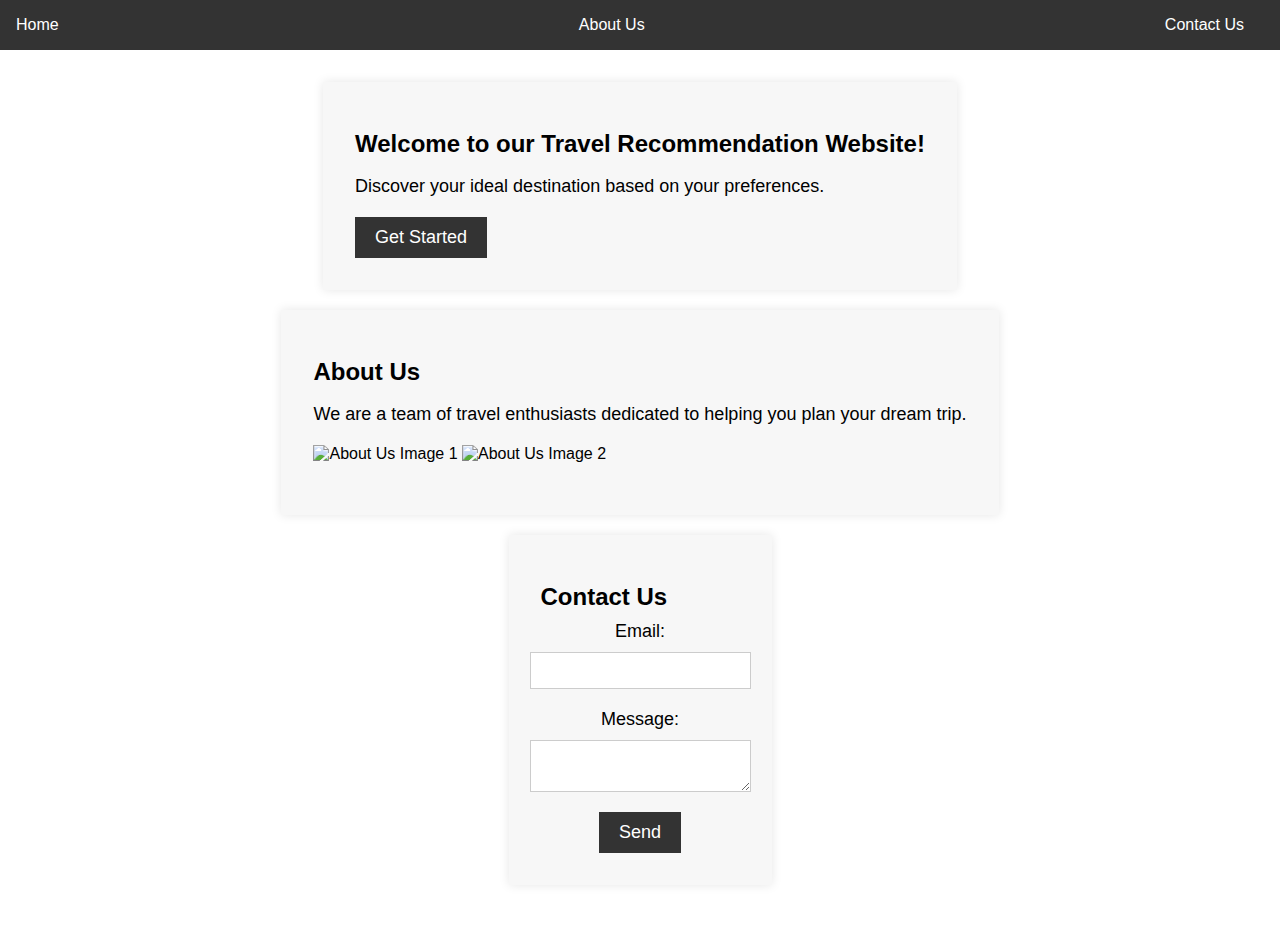
==== index.html @ bfe073b6 "Add initial set-up for html, css and js" ====
<!DOCTYPE html>
<html lang="en">
<head>
    <meta charset="UTF-8">
    <meta name="viewport" content="width=device-width, initial-scale=1.0">
    <title>Travel Recommendation Website</title>
    <link rel="stylesheet" href="styles.css">
</head>
<body>
    <header>
        <nav>
            <ul>
                <li><a href="#home">Home</a></li>
                <li><a href="#about">About Us</a></li>
                <li><a href="#contact">Contact Us</a></li>
            </ul>
        </nav>
    </header>
    <main>
        <section id="home">
            <h1>Welcome to our Travel Recommendation Website!</h1>
            <p>Discover your ideal destination based on your preferences.</p>
            <button>Get Started</button>
        </section>
        <section id="about">
            <h1>About Us</h1>
            <p>We are a team of travel enthusiasts dedicated to helping you plan your dream trip.</p>
            <img src="about-us-image1.jpg" alt="About Us Image 1">
            <img src="about-us-image2.jpg" alt="About Us Image 2">
        </section>
        <section id="contact">
            <h1>Contact Us</h1>
            <form>
                <label for="email">Email:</label>
                <input type="email" id="email" name="email">
                <label for="message">Message:</label>
                <textarea id="message" name="message"></textarea>
                <button>Send</button>
            </form>
        </section>
    </main>
    <script src="script.js"></script>
</body>
</html>
---- styles.css ----
body {
    font-family: Arial, sans-serif;
    margin: 0;
    padding: 0;
}

header {
    background-color: #333;
    color: #fff;
    padding: 1em;
    text-align: center;
}

nav ul {
    list-style: none;
    margin: 0;
    padding: 0;
    display: flex;
    justify-content: space-between;
}

nav li {
    margin-right: 20px;
}

nav a {
    color: #fff;
    text-decoration: none;
}

main {
    display: flex;
    flex-direction: column;
    align-items: center;
    padding: 2em;
}

section {
    background-color: #f7f7f7;
    padding: 2em;
    margin-bottom: 20px;
    box-shadow: 0 0 10px rgba(0, 0, 0, 0.1);
}

h1 {
    font-weight: bold;
    font-size: 24px;
    margin-bottom: 10px;
}

p {
    font-size: 18px;
    margin-bottom: 20px;
}

button {
    background-color: #333;
    color: #fff;
    border: none;
    padding: 10px 20px;
    font-size: 18px;
    cursor: pointer;
}

button:hover {
    background-color: #444;
}

img {
    width: 100%;
    height: 200px;
    object-fit: cover;
    margin-bottom: 20px;
}

form {
    display: flex;
    flex-direction: column;
    align-items: center;
}

label {
    font-size: 18px;
    margin-bottom: 10px;
}

input, textarea {
    width: 100%;
    padding: 10px;
    margin-bottom: 20px;
    border: 1px solid #ccc;
}

button[type="submit"] {
    background-color: #333;
    color: #fff;
    border: none;
    padding: 10px 20px;
    font-size: 18px;
    cursor: pointer;
}

button[type="submit"]:hover {
    background-color: #444;
}
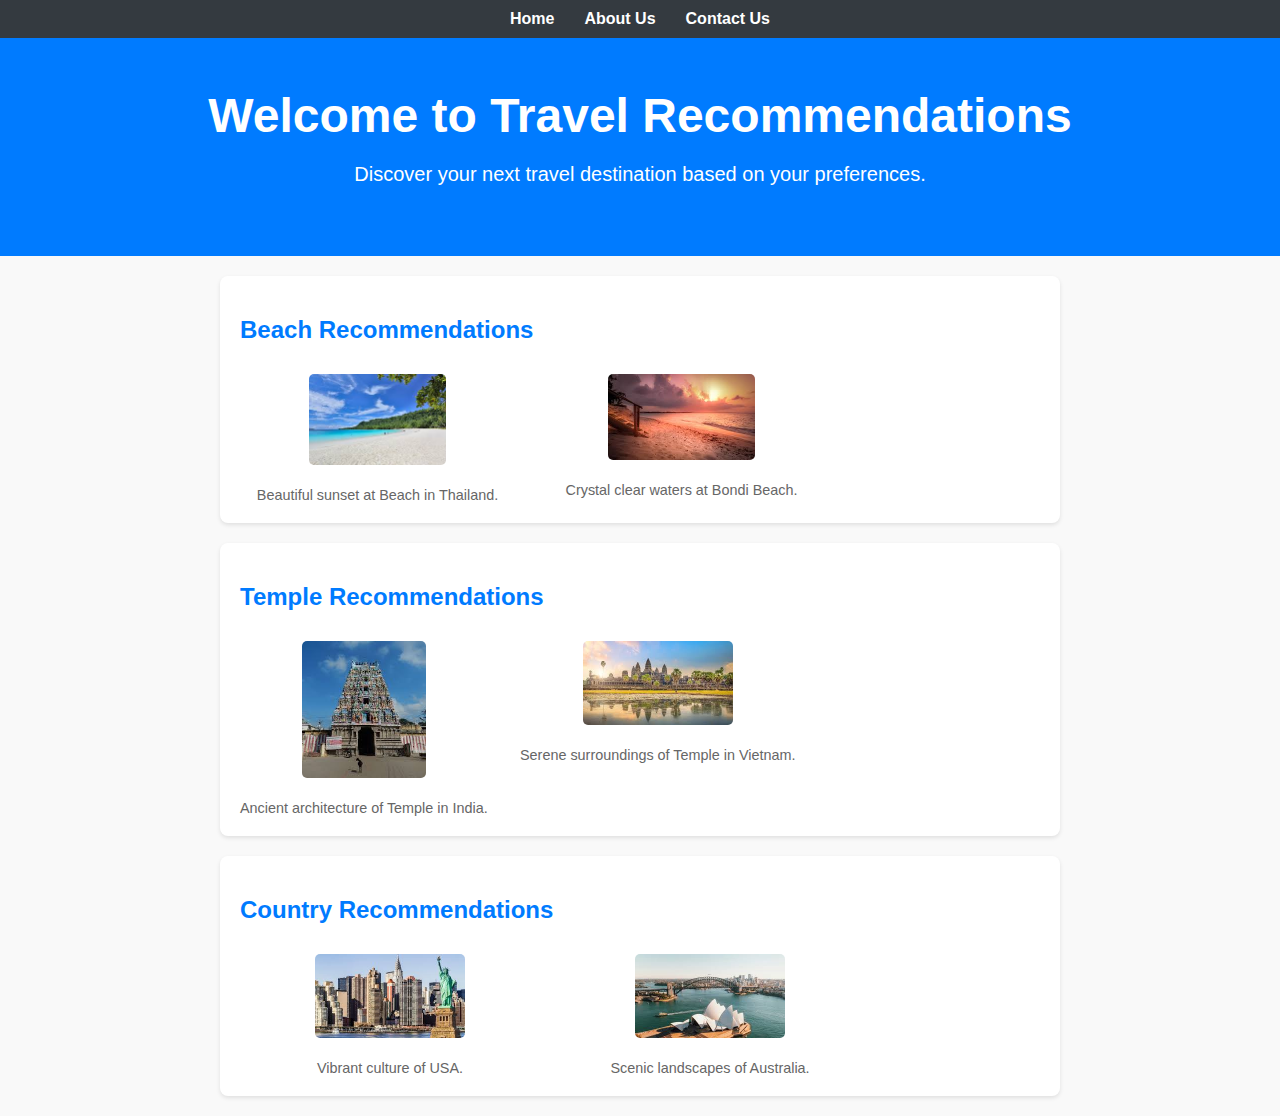
==== commit 5761105e: "Complete all pages for project" ====
--- a/index.html
+++ b/index.html
@@ -3,42 +3,60 @@
 <head>
     <meta charset="UTF-8">
     <meta name="viewport" content="width=device-width, initial-scale=1.0">
-    <title>Travel Recommendation Website</title>
+    <title>Travel Recommendations</title>
     <link rel="stylesheet" href="styles.css">
 </head>
 <body>
+    <nav>
+        <ul>
+            <li><a href="index.html">Home</a></li>
+            <li><a href="about.html">About Us</a></li>
+            <li><a href="contact.html">Contact Us</a></li>
+        </ul>
+    </nav>
     <header>
-        <nav>
-            <ul>
-                <li><a href="#home">Home</a></li>
-                <li><a href="#about">About Us</a></li>
-                <li><a href="#contact">Contact Us</a></li>
-            </ul>
-        </nav>
+        <h1>Welcome to Travel Recommendations</h1>
+        <p>Discover your next travel destination based on your preferences.</p>
     </header>
-    <main>
-        <section id="home">
-            <h1>Welcome to our Travel Recommendation Website!</h1>
-            <p>Discover your ideal destination based on your preferences.</p>
-            <button>Get Started</button>
-        </section>
-        <section id="about">
-            <h1>About Us</h1>
-            <p>We are a team of travel enthusiasts dedicated to helping you plan your dream trip.</p>
-            <img src="about-us-image1.jpg" alt="About Us Image 1">
-            <img src="about-us-image2.jpg" alt="About Us Image 2">
-        </section>
-        <section id="contact">
-            <h1>Contact Us</h1>
-            <form>
-                <label for="email">Email:</label>
-                <input type="email" id="email" name="email">
-                <label for="message">Message:</label>
-                <textarea id="message" name="message"></textarea>
-                <button>Send</button>
-            </form>
-        </section>
-    </main>
-    <script src="script.js"></script>
+    <section>
+        <h2>Beach Recommendations</h2>
+        <div class="flex-container">
+            <figure>
+                <img src="beach1.jpg" alt="Beach 1">
+                <figcaption>Beautiful sunset at Beach in Thailand.</figcaption>
+            </figure>
+            <figure>
+                <img src="beach2.jpg" alt="Beach 2">
+                <figcaption>Crystal clear waters at Bondi Beach.</figcaption>
+            </figure>
+        </div>
+    </section>
+    <section>
+        <h2>Temple Recommendations</h2>
+        <div class="flex-container">
+            <figure>
+                <img src="temple1.jpg" alt="Temple 1">
+                <figcaption>Ancient architecture of Temple in India.</figcaption>
+            </figure>
+            <figure>
+                <img src="temple2.jpg" alt="Temple 2">
+                <figcaption>Serene surroundings of Temple in Vietnam.</figcaption>
+            </figure>
+        </div>
+    </section>
+    <section>
+        <h2>Country Recommendations</h2>
+        <div class="flex-container">
+            <figure>
+                <img src="country1.jpg" alt="Country 1">
+                <figcaption>Vibrant culture of USA.</figcaption>
+            </figure>
+            <figure>
+                <img src="country2.jpg" alt="Country 2">
+                <figcaption>Scenic landscapes of Australia.</figcaption>
+            </figure>
+        </div>
+    </section>
+    <script src="scripts.js"></script>
 </body>
-</html>+</html>
--- a/styles.css
+++ b/styles.css
@@ -1,105 +1,151 @@
+/* General Styles */
 body {
-    font-family: Arial, sans-serif;
+    font-family: 'Roboto', sans-serif;
     margin: 0;
     padding: 0;
+    background-color: #f9f9f9;
+    color: #333;
 }
 
-header {
-    background-color: #333;
-    color: #fff;
-    padding: 1em;
+/* Navigation Bar */
+nav {
+    background-color: #343a40;
+    color: white;
+    padding: 10px;
     text-align: center;
 }
 
 nav ul {
     list-style: none;
+    padding: 0;
     margin: 0;
-    padding: 0;
     display: flex;
-    justify-content: space-between;
+    justify-content: center;
 }
 
-nav li {
-    margin-right: 20px;
+nav ul li {
+    margin: 0 15px;
 }
 
-nav a {
-    color: #fff;
+nav ul li a {
+    color: white;
     text-decoration: none;
+    font-weight: bold;
 }
 
-main {
-    display: flex;
-    flex-direction: column;
-    align-items: center;
-    padding: 2em;
+nav ul li a:hover {
+    text-decoration: underline;
 }
 
-section {
-    background-color: #f7f7f7;
-    padding: 2em;
-    margin-bottom: 20px;
-    box-shadow: 0 0 10px rgba(0, 0, 0, 0.1);
+/* Header */
+header {
+    background-color: #007bff;
+    color: white;
+    padding: 50px 0;
+    text-align: center;
 }
 
-h1 {
-    font-weight: bold;
-    font-size: 24px;
-    margin-bottom: 10px;
+header h1 {
+    margin: 0;
+    font-size: 3rem;
 }
 
-p {
-    font-size: 18px;
-    margin-bottom: 20px;
+header p {
+    font-size: 1.25rem;
 }
 
-button {
-    background-color: #333;
-    color: #fff;
-    border: none;
-    padding: 10px 20px;
-    font-size: 18px;
-    cursor: pointer;
+/* Sections */
+section {
+    margin: 20px auto;
+    padding: 20px;
+    background-color: white;
+    border-radius: 8px;
+    box-shadow: 0 2px 4px rgba(0, 0, 0, 0.1);
+    max-width: 800px;
 }
 
-button:hover {
-    background-color: #444;
+section h2 {
+    color: #007bff;
 }
 
-img {
+/* Images */
+section img {
     width: 100%;
-    height: 200px;
-    object-fit: cover;
-    margin-bottom: 20px;
+    height: auto;
+    margin: 10px 0;
+    border-radius: 5px;
 }
 
+/* Form */
 form {
     display: flex;
     flex-direction: column;
-    align-items: center;
+    max-width: 600px;
+    margin: 0 auto;
+    padding: 20px;
+    background-color: white;
+    border-radius: 8px;
+    box-shadow: 0 2px 4px rgba(0, 0, 0, 0.1);
 }
 
-label {
-    font-size: 18px;
+form label {
     margin-bottom: 10px;
+    font-weight: bold;
+    color: #333;
 }
 
-input, textarea {
-    width: 100%;
+form input[type="text"],
+form input[type="email"],
+form textarea {
     padding: 10px;
     margin-bottom: 20px;
     border: 1px solid #ccc;
+    border-radius: 4px;
+    width: 100%;
+    box-sizing: border-box;
 }
 
-button[type="submit"] {
-    background-color: #333;
-    color: #fff;
-    border: none;
-    padding: 10px 20px;
-    font-size: 18px;
-    cursor: pointer;
+form textarea {
+    resize: vertical;
+    height: 150px;
 }
 
-button[type="submit"]:hover {
-    background-color: #444;
-}+form button {
+    padding: 10px 15px;
+    background-color: #007bff;
+}
+
+/* Images */
+section img {
+    width: 50%;  /* Adjust this value to make the images smaller */
+    height: auto;
+    margin: 10px 0;
+    border-radius: 5px;
+}
+
+/* Flex container for images */
+.flex-container {
+    display: flex;
+    flex-wrap: wrap;
+    gap: 20px;  /* Adds space between images */
+}
+
+.flex-container img {
+    flex: 1 1 45%;  /* Adjusts image size based on container width */
+    height: auto;
+    margin: 10px 0;
+    border-radius: 5px;
+}
+
+/* Figure and Figcaption Styles */
+figure {
+    margin: 0;
+    padding: 0;
+    text-align: center;
+}
+
+figcaption {
+    margin-top: 8px;
+    font-size: 0.9rem;
+    color: #666;
+}
